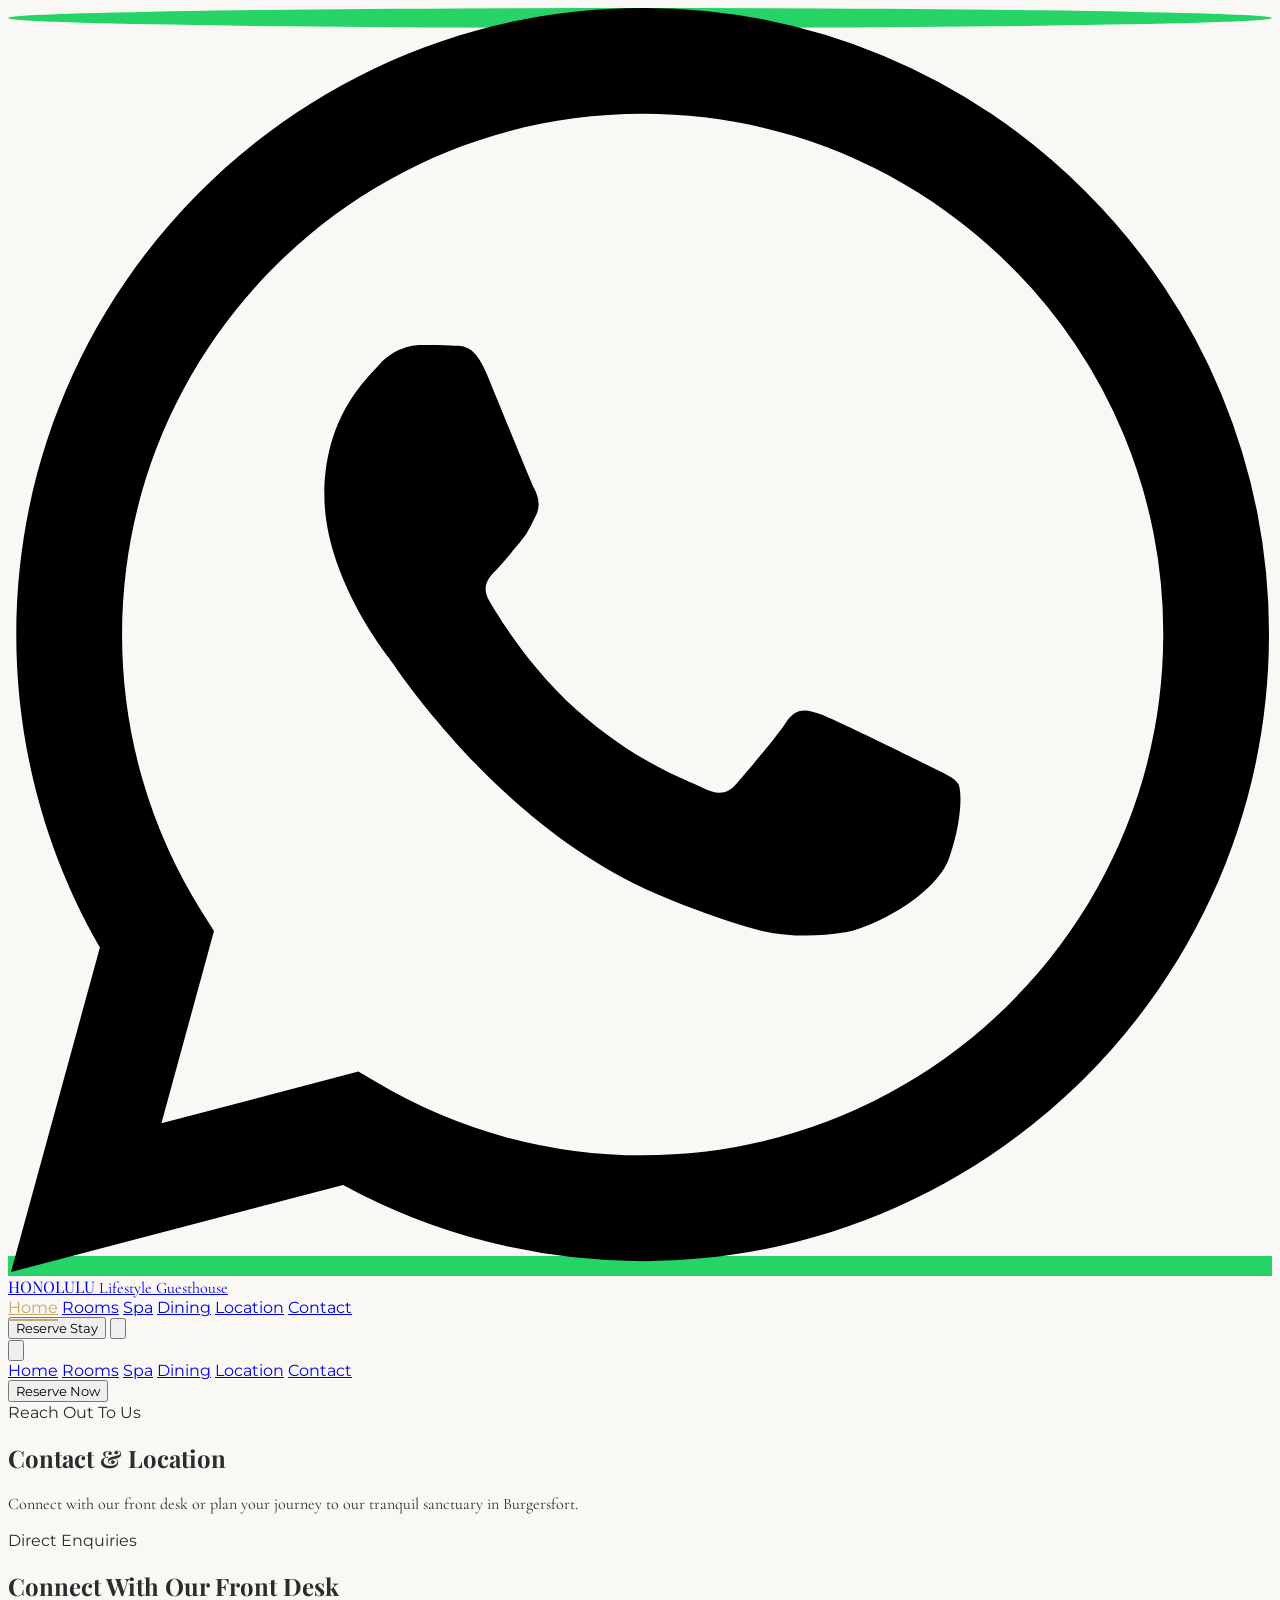
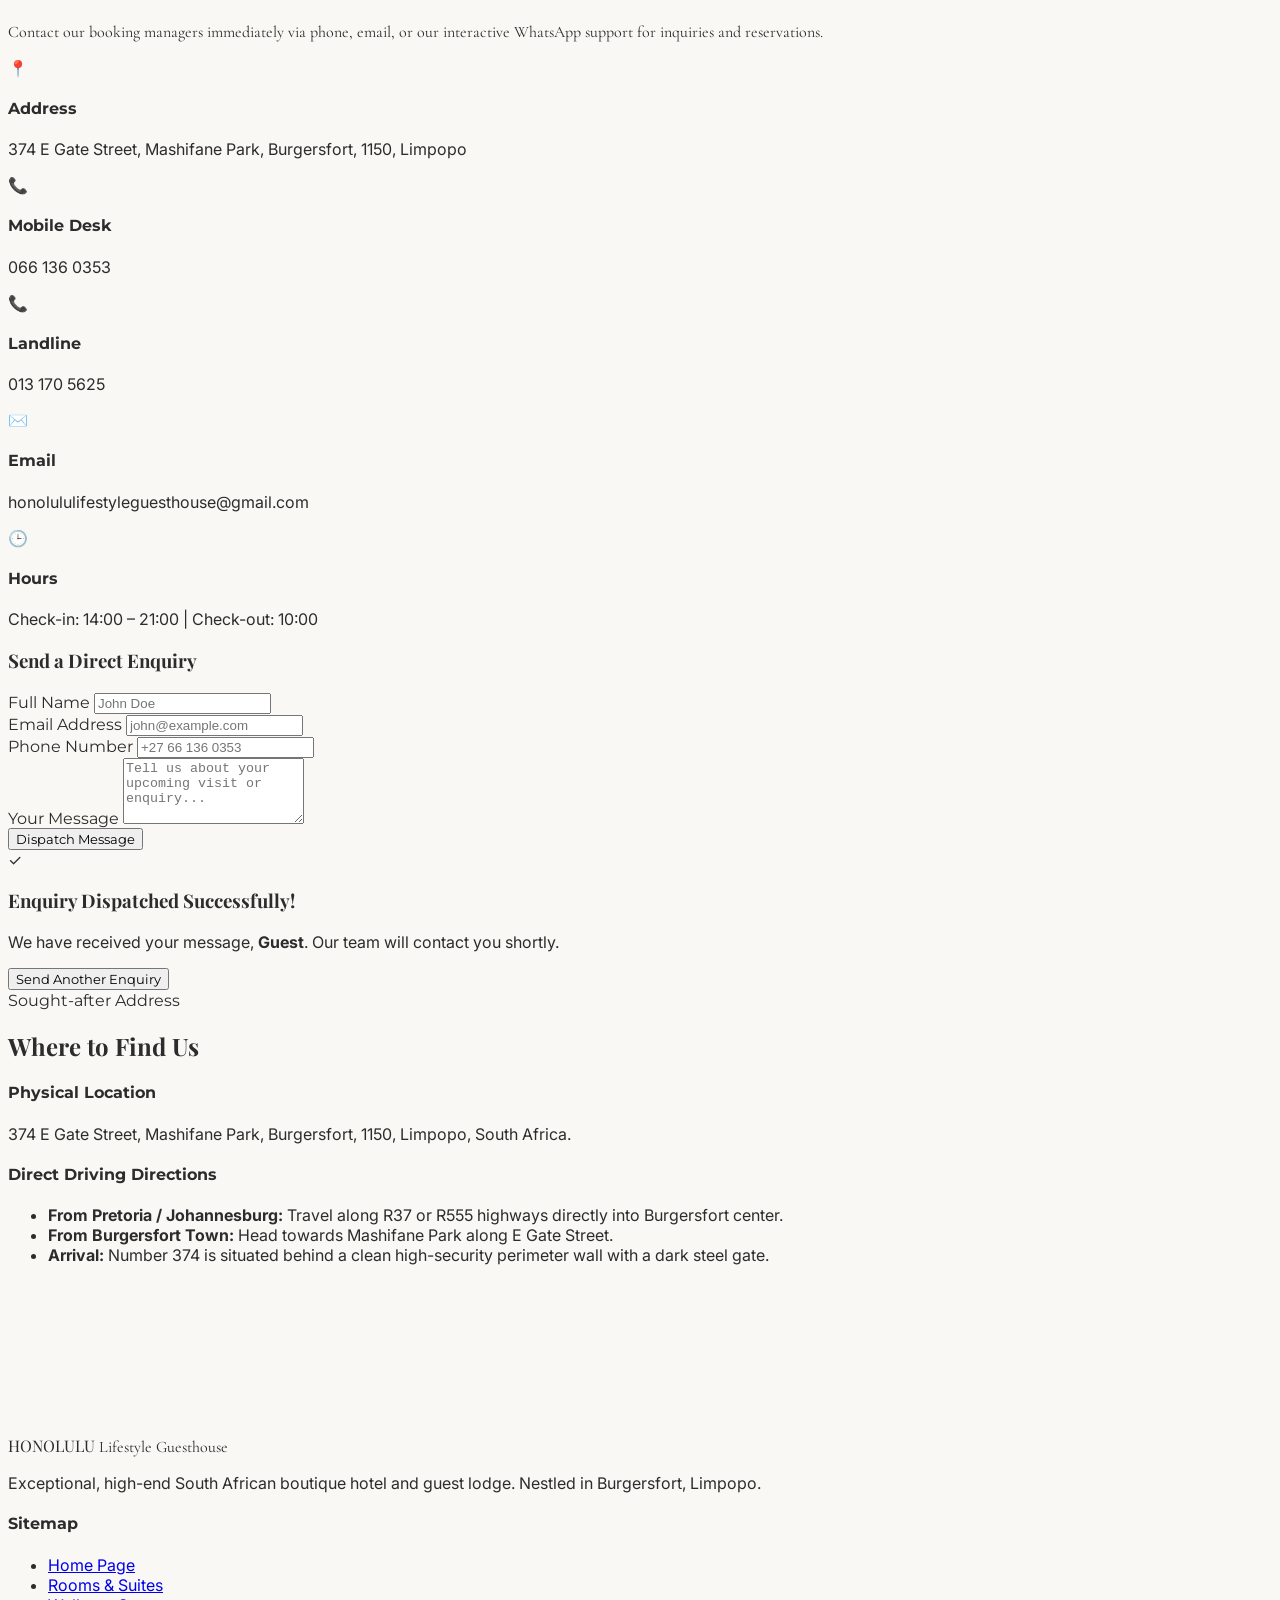
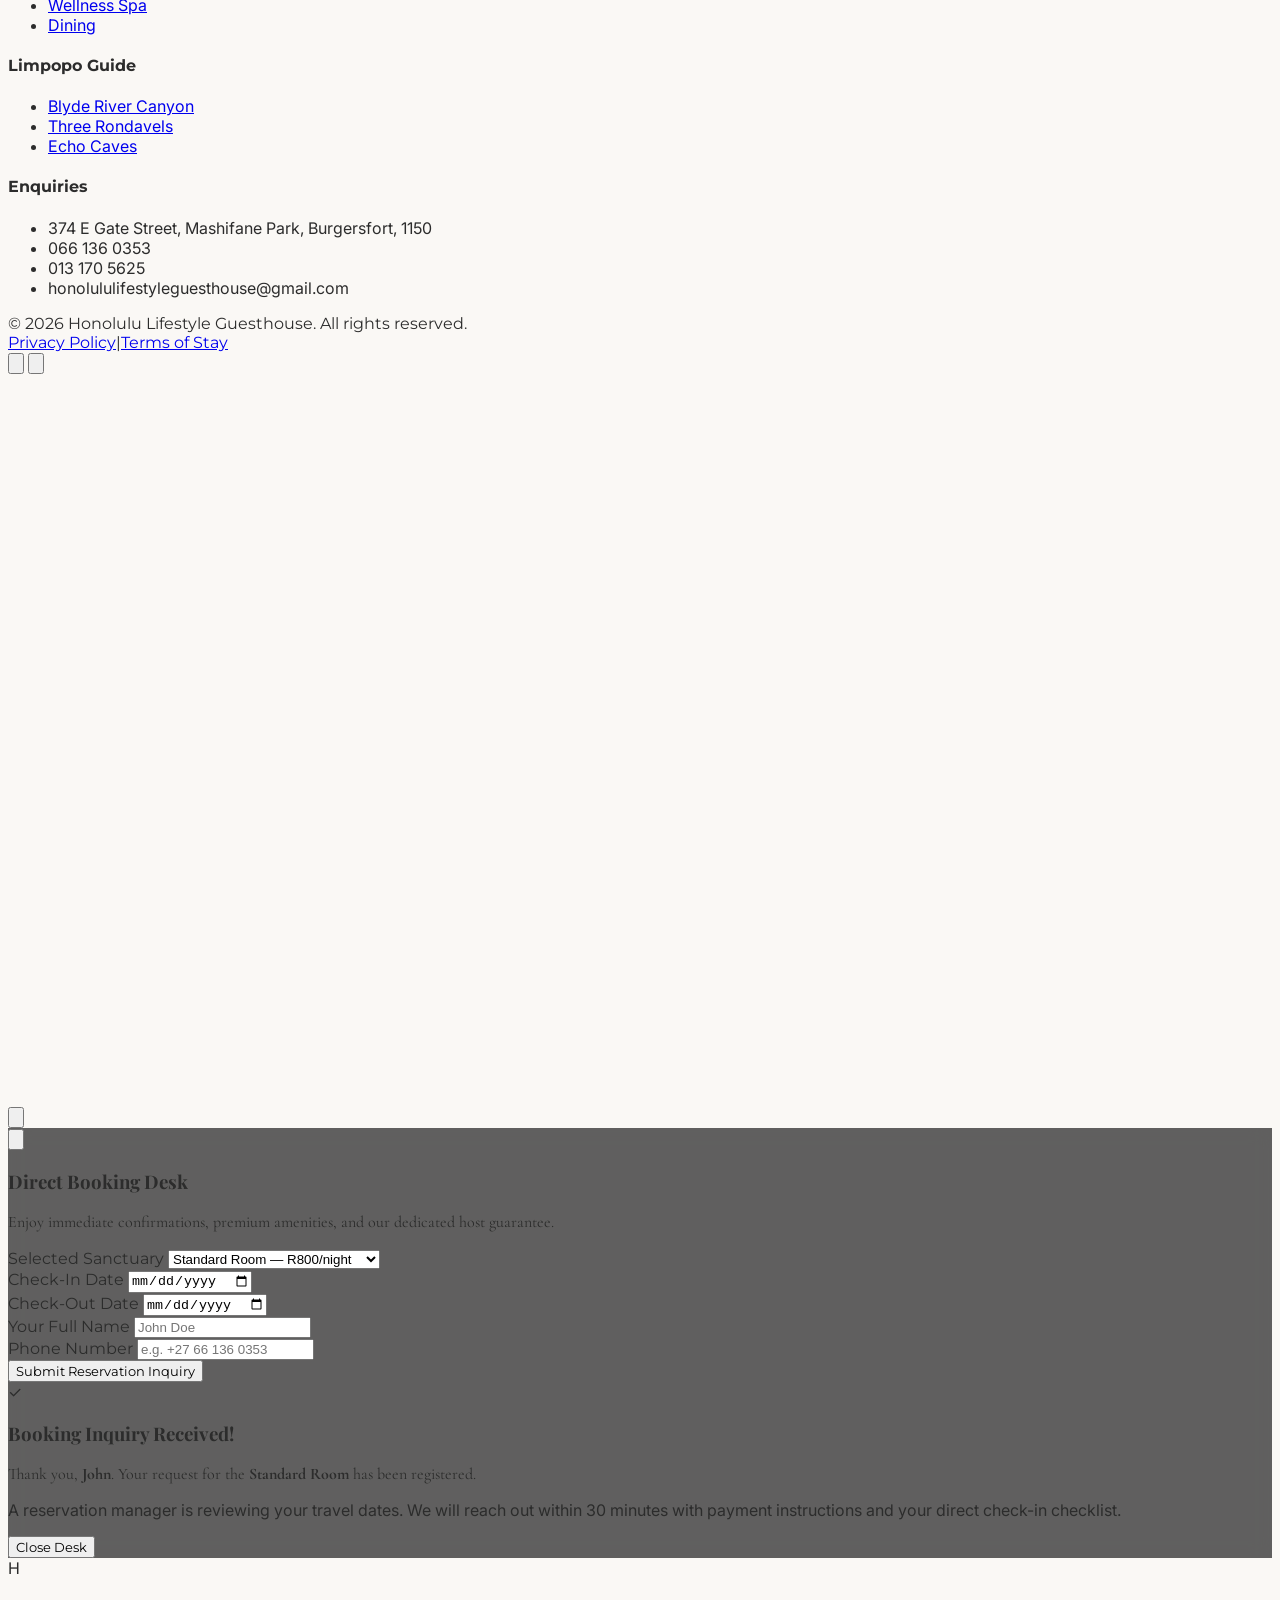
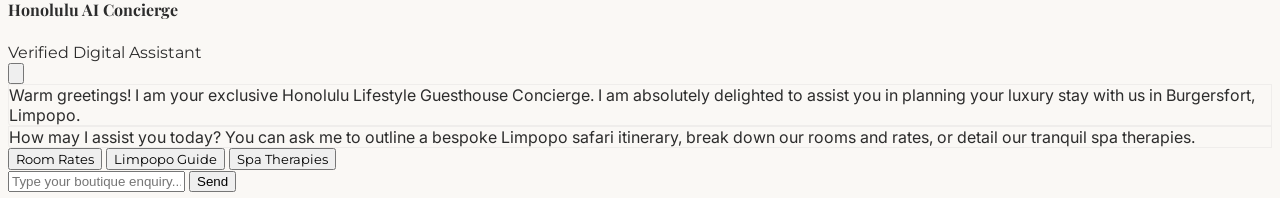
==== contact.html @ 2a1ee7f0 "Add files via upload" ====
<!DOCTYPE html>
<html lang="en" class="scroll-smooth">
<head>
  <meta charset="UTF-8" />
  <meta name="viewport" content="width=device-width, initial-scale=1.0" />
  <title>Contact & Location | Honolulu Lifestyle Guesthouse</title>
  <meta name="description" content="Contact Honolulu Lifestyle Guesthouse in Burgersfort, Limpopo. Find our physical address, driving directions, map, and contact details." />
  <script src="https://cdn.tailwindcss.com"></script>
  <script>
    tailwind.config = {
      theme: {
        extend: {
          fontFamily: {
            playfair: ['"Playfair Display"', 'serif'],
            cormorant: ['"Cormorant Garamond"', 'serif'],
            sans: ['"Inter"', 'sans-serif'],
            montserrat: ['"Montserrat"', 'sans-serif'],
          }
        }
      }
    }
  </script>
  <link rel="stylesheet" href="styles.css" />
</head>
<body class="bg-[#FAF8F5] text-[#2C2C2C] antialiased font-sans">

  <!-- Floating WhatsApp -->
  <div class="fixed bottom-6 right-6 z-40 flex flex-col space-y-3">
    <a href="https://wa.me/27661360353?text=Hello,%20I'm%20interested%20in%20booking%20a%20stay%20at%20Honolulu%20Lifestyle%20Guesthouse."
       target="_blank" rel="noopener noreferrer"
       class="whatsapp-float flex items-center justify-center w-14 h-14 text-white rounded-full shadow-lg transition-transform hover:scale-110 active:scale-95 bg-[#25D366]"
       title="WhatsApp Support">
      <svg class="w-7 h-7 fill-current text-white" viewBox="0 0 24 24">
        <path d="M17.472 14.382c-.297-.149-1.758-.867-2.03-.967-.273-.099-.471-.148-.67.15-.197.297-.767.966-.94 1.164-.173.199-.347.223-.644.075-.297-.15-1.255-.463-2.39-1.475-.883-.788-1.48-1.761-1.653-2.059-.173-.297-.018-.458.13-.606.134-.133.298-.347.446-.52.149-.174.198-.298.298-.497.099-.198.05-.371-.025-.52-.075-.149-.669-1.612-.916-2.207-.242-.579-.487-.5-.669-.51-.173-.008-.371-.01-.57-.01-.198 0-.52.074-.792.372-.272.297-1.04 1.016-1.04 2.479 0 1.462 1.065 2.875 1.213 3.074.149.198 2.096 3.2 5.077 4.487.709.306 1.262.489 1.694.625.712.227 1.36.195 1.871.118.571-.085 1.758-.719 2.006-1.413.248-.694.248-1.289.173-1.413-.074-.124-.272-.198-.57-.347m-5.421 7.403h-.004a9.87 9.87 0 01-5.031-1.378l-.361-.214-3.741.982.998-3.648-.235-.374a9.86 9.86 0 01-1.51-5.26c.001-5.45 4.436-9.884 9.888-9.884 2.64 0 5.122 1.03 6.988 2.898a9.825 9.825 0 012.893 6.994c-.003 5.45-4.437 9.884-9.885 9.884m8.413-18.297A11.815 11.815 0 0012.05 0C5.495 0 .16 5.335.157 11.892c0 2.096.547 4.142 1.588 5.945L.057 24l6.305-1.654a11.882 11.882 0 005.683 1.448h.005c6.554 0 11.89-5.335 11.893-11.893a11.821 11.821 0 00-3.48-8.413z"/>
      </svg>
    </a>
  </div>

  <!-- HEADER -->
  <header class="fixed top-0 left-0 right-0 z-30 bg-white/90 backdrop-blur-md border-b border-gray-100 transition-all duration-300">
    <div class="max-w-7xl mx-auto px-6 h-20 flex items-center justify-between">
      <a href="index.html" class="flex flex-col items-start select-none">
        <span class="font-playfair text-xl md:text-2xl font-bold tracking-[0.18em] text-[#2C2C2C]">HONOLULU</span>
        <span class="font-cormorant text-[10px] tracking-[0.28em] uppercase text-[#C6A76C] font-semibold -mt-1">Lifestyle Guesthouse</span>
      </a>
      <nav class="hidden lg:flex items-center space-x-8 font-montserrat text-[11px] font-medium tracking-widest uppercase text-gray-500">
        <a href="index.html" class="nav-link">Home</a>
        <a href="rooms.html" class="nav-link">Rooms</a>
        <a href="spa.html" class="nav-link">Spa</a>
        <a href="dining.html" class="nav-link">Dining</a>
        <a href="location.html" class="nav-link">Location</a>
        <a href="contact.html" class="nav-link active">Contact</a>
      </nav>
      <div class="flex items-center space-x-4">
        <button onclick="triggerBooking()" class="hidden sm:inline-block bg-[#C6A76C] hover:bg-[#8B7C6E] text-white font-montserrat text-[10px] tracking-widest uppercase px-5 py-3 rounded-full transition-all duration-300 shadow-sm">
          Reserve Stay
        </button>
        <button id="mobile-menu-btn" class="lg:hidden p-2 text-gray-600 hover:text-[#C6A76C] transition-colors">
          <svg class="w-6 h-6" fill="none" stroke="currentColor" stroke-width="2" viewBox="0 0 24 24"><path d="M4 6h16M4 12h16m-7 6h7"></path></svg>
        </button>
      </div>
    </div>
  </header>

  <!-- MOBILE DRAWER -->
  <div id="mobile-menu-backdrop" class="fixed inset-0 z-40 bg-black/50 opacity-0 pointer-events-none transition-opacity duration-300"></div>
  <div id="mobile-menu-drawer" class="fixed top-0 right-0 bottom-0 z-50 w-72 bg-white shadow-2xl translate-x-full transition-transform duration-300 flex flex-col p-8">
    <button id="mobile-menu-close" class="self-end p-2 text-gray-400 hover:text-[#C6A76C] mb-8">
      <svg class="w-6 h-6" fill="none" stroke="currentColor" stroke-width="2" viewBox="0 0 24 24"><path d="M6 18L18 6M6 6l12 12"></path></svg>
    </button>
    <nav class="flex flex-col space-y-6 font-montserrat text-xs tracking-widest uppercase text-gray-600 mb-8">
      <a href="index.html" class="mobile-nav-link hover:text-[#C6A76C]">Home</a>
      <a href="rooms.html" class="mobile-nav-link hover:text-[#C6A76C]">Rooms</a>
      <a href="spa.html" class="mobile-nav-link hover:text-[#C6A76C]">Spa</a>
      <a href="dining.html" class="mobile-nav-link hover:text-[#C6A76C]">Dining</a>
      <a href="location.html" class="mobile-nav-link hover:text-[#C6A76C]">Location</a>
      <a href="contact.html" class="mobile-nav-link hover:text-[#C6A76C]">Contact</a>
    </nav>
    <button onclick="triggerBooking()" class="w-full bg-[#C6A76C] text-white py-3.5 rounded-full font-montserrat text-[10px] tracking-widest uppercase">
      Reserve Now
    </button>
  </div>

  <!-- HERO -->
  <section class="relative min-h-[50vh] flex items-center justify-center overflow-hidden bg-[#1F1F1F]">
    <div class="absolute inset-0 bg-black/40"></div>
    <div class="relative z-10 text-center text-white px-6 pt-20">
      <span class="block text-xs font-montserrat tracking-[0.4em] text-[#C6A76C] uppercase mb-4">Reach Out To Us</span>
      <h1 class="font-playfair text-4xl md:text-6xl font-bold mb-4">Contact & Location</h1>
      <p class="font-cormorant text-xl max-w-2xl mx-auto text-gray-200">Connect with our front desk or plan your journey to our tranquil sanctuary in Burgersfort.</p>
    </div>
  </section>

  <!-- CONTACT FORM -->
  <section id="contact" class="py-20 bg-white">
    <div class="max-w-7xl mx-auto px-6 grid grid-cols-1 lg:grid-cols-12 gap-16">
      <div class="lg:col-span-5 space-y-8">
        <div class="space-y-3">
          <span class="block text-xs font-montserrat tracking-[0.3em] text-[#C6A76C] uppercase font-semibold">Direct Enquiries</span>
          <h2 class="font-playfair text-3xl md:text-4xl text-[#2C2C2C] font-semibold">Connect With Our Front Desk</h2>
          <p class="font-cormorant text-[#8B7C6E] text-base leading-relaxed">Contact our booking managers immediately via phone, email, or our interactive WhatsApp support for inquiries and reservations.</p>
        </div>
        <div class="space-y-6 text-sm text-gray-600">
          <div class="flex items-start space-x-4">
            <div class="w-10 h-10 bg-[#FAF8F5] border border-gray-100 rounded-full flex items-center justify-center text-[#C6A76C] shrink-0 font-bold">📍</div>
            <div>
              <h4 class="font-montserrat text-xs font-semibold uppercase text-[#2C2C2C]">Address</h4>
              <p class="mt-1">374 E Gate Street, Mashifane Park, Burgersfort, 1150, Limpopo</p>
            </div>
          </div>
          <div class="flex items-start space-x-4">
            <div class="w-10 h-10 bg-[#FAF8F5] border border-gray-100 rounded-full flex items-center justify-center text-[#C6A76C] shrink-0 font-bold">📞</div>
            <div>
              <h4 class="font-montserrat text-xs font-semibold uppercase text-[#2C2C2C]">Mobile Desk</h4>
              <p class="mt-1">066 136 0353</p>
            </div>
          </div>
          <div class="flex items-start space-x-4">
            <div class="w-10 h-10 bg-[#FAF8F5] border border-gray-100 rounded-full flex items-center justify-center text-[#C6A76C] shrink-0 font-bold">📞</div>
            <div>
              <h4 class="font-montserrat text-xs font-semibold uppercase text-[#2C2C2C]">Landline</h4>
              <p class="mt-1">013 170 5625</p>
            </div>
          </div>
          <div class="flex items-start space-x-4">
            <div class="w-10 h-10 bg-[#FAF8F5] border border-gray-100 rounded-full flex items-center justify-center text-[#C6A76C] shrink-0 font-bold">✉️</div>
            <div>
              <h4 class="font-montserrat text-xs font-semibold uppercase text-[#2C2C2C]">Email</h4>
              <p class="mt-1">honolululifestyleguesthouse@gmail.com</p>
            </div>
          </div>
          <div class="flex items-start space-x-4">
            <div class="w-10 h-10 bg-[#FAF8F5] border border-gray-100 rounded-full flex items-center justify-center text-[#C6A76C] shrink-0 font-bold">🕒</div>
            <div>
              <h4 class="font-montserrat text-xs font-semibold uppercase text-[#2C2C2C]">Hours</h4>
              <p class="mt-1">Check-in: 14:00 – 21:00 | Check-out: 10:00</p>
            </div>
          </div>
        </div>
      </div>

      <!-- Enquiry Form -->
      <div class="lg:col-span-7 bg-[#FAF8F5] p-8 md:p-10 rounded-2xl border border-gray-100 shadow-sm">
        <div id="contact-form-fields">
          <form id="contact-form" class="space-y-6">
            <h3 class="font-playfair text-2xl text-[#2C2C2C] font-semibold mb-6">Send a Direct Enquiry</h3>
            <div class="grid grid-cols-1 md:grid-cols-2 gap-6">
              <div>
                <label class="block text-[10px] font-montserrat uppercase text-[#8B7C6E] mb-2">Full Name</label>
                <input id="contact-name" type="text" required class="w-full bg-white border border-gray-200 rounded-xl px-4 py-3 text-sm focus:outline-none focus:border-[#C6A76C]" placeholder="John Doe" />
              </div>
              <div>
                <label class="block text-[10px] font-montserrat uppercase text-[#8B7C6E] mb-2">Email Address</label>
                <input id="contact-email" type="email" required class="w-full bg-white border border-gray-200 rounded-xl px-4 py-3 text-sm focus:outline-none focus:border-[#C6A76C]" placeholder="john@example.com" />
              </div>
            </div>
            <div>
              <label class="block text-[10px] font-montserrat uppercase text-[#8B7C6E] mb-2">Phone Number</label>
              <input id="contact-phone" type="tel" required class="w-full bg-white border border-gray-200 rounded-xl px-4 py-3 text-sm focus:outline-none focus:border-[#C6A76C]" placeholder="+27 66 136 0353" />
            </div>
            <div>
              <label class="block text-[10px] font-montserrat uppercase text-[#8B7C6E] mb-2">Your Message</label>
              <textarea id="contact-msg" required rows="4" class="w-full bg-white border border-gray-200 rounded-xl p-4 text-sm focus:outline-none focus:border-[#C6A76C] resize-none" placeholder="Tell us about your upcoming visit or enquiry..."></textarea>
            </div>
            <button type="submit" class="w-full bg-[#2C2C2C] hover:bg-[#8B7C6E] text-white py-4 rounded-xl font-montserrat text-xs tracking-widest uppercase transition-all shadow-md">Dispatch Message</button>
          </form>
        </div>
        <div id="contact-success-screen" class="hidden text-center py-12 space-y-6">
          <div class="inline-flex items-center justify-center w-16 h-16 bg-[#6D8065]/10 text-[#6D8065] rounded-full text-2xl font-bold">&check;</div>
          <h3 class="font-playfair text-2xl font-semibold">Enquiry Dispatched Successfully!</h3>
          <p class="text-sm text-gray-500 max-w-sm mx-auto">We have received your message, <strong id="contact-success-name">Guest</strong>. Our team will contact you shortly.</p>
          <button id="contact-success-reset" class="bg-gray-100 hover:bg-gray-200 text-gray-700 px-6 py-2.5 rounded-full font-montserrat text-[10px] tracking-wider uppercase transition-colors">Send Another Enquiry</button>
        </div>
      </div>
    </div>
  </section>

  <!-- LOCATION MAP -->
  <section id="location" class="py-20 bg-[#FAF8F5] border-t border-gray-100">
    <div class="max-w-7xl mx-auto px-6">
      <div class="grid grid-cols-1 lg:grid-cols-12 gap-16 items-center">
        <div class="lg:col-span-5 space-y-8">
          <div class="space-y-3">
            <span class="block text-xs font-montserrat tracking-[0.3em] text-[#C6A76C] uppercase font-semibold">Sought-after Address</span>
            <h2 class="font-playfair text-3xl md:text-4xl text-[#2C2C2C] font-semibold">Where to Find Us</h2>
          </div>
          <div class="space-y-2">
            <h4 class="font-montserrat text-xs font-semibold uppercase tracking-wider text-[#2C2C2C]">Physical Location</h4>
            <p class="text-sm text-gray-600">374 E Gate Street, Mashifane Park, Burgersfort, 1150, Limpopo, South Africa.</p>
          </div>
          <div class="border-t border-gray-200 pt-6 space-y-4">
            <h4 class="font-montserrat text-xs font-semibold uppercase tracking-wider text-[#2C2C2C]">Direct Driving Directions</h4>
            <ul class="text-xs text-gray-600 space-y-3 list-disc pl-4">
              <li><strong>From Pretoria / Johannesburg:</strong> Travel along R37 or R555 highways directly into Burgersfort center.</li>
              <li><strong>From Burgersfort Town:</strong> Head towards Mashifane Park along E Gate Street.</li>
              <li><strong>Arrival:</strong> Number 374 is situated behind a clean high-security perimeter wall with a dark steel gate.</li>
            </ul>
          </div>
        </div>
        <div class="lg:col-span-7 h-[450px] rounded-2xl overflow-hidden shadow-sm border border-gray-100 bg-gray-50 map-container">
          <iframe title="Map Location" src="https://www.google.com/maps/embed?pb=!1m18!1m12!1m3!1d14552.880531548882!2d30.3129!3d-24.6738!2m3!1f0!2f0!3f0!3m2!1i1024!2i768!4f13.1!3m3!1m2!1s0x1ec227b686355bbf%3A0x868cbfa04533da80!2sMashifane%20Park%2C%20Burgersfort%2C%201150!5e0!3m2!1sen!2sza!4v1714041000000!5m2!1sen!2sza" width="100%" height="100%" style="border:0;" allowfullscreen="" loading="lazy"></iframe>
        </div>
      </div>
    </div>
  </section>

  <!-- FOOTER -->
  <footer class="bg-[#1F1F1F] text-[#FAF8F5] pt-20 pb-10 border-t border-white/5">
    <div class="max-w-7xl mx-auto px-6 grid grid-cols-1 md:grid-cols-4 gap-12 border-b border-white/5 pb-16">
      <div class="space-y-6">
        <div class="flex flex-col">
          <span class="font-playfair text-2xl font-bold tracking-[0.15em] text-white">HONOLULU</span>
          <span class="font-cormorant text-xs tracking-[0.3em] uppercase text-[#C6A76C] font-semibold -mt-1">Lifestyle Guesthouse</span>
        </div>
        <p class="text-xs text-gray-400 leading-relaxed max-w-xs">Exceptional, high-end South African boutique hotel and guest lodge. Nestled in Burgersfort, Limpopo.</p>
      </div>
      <div>
        <h4 class="font-montserrat text-xs font-semibold uppercase tracking-widest text-[#C6A76C] mb-4">Sitemap</h4>
        <ul class="text-xs text-gray-400 space-y-2.5">
          <li><a href="index.html" class="hover:text-[#C6A76C]">Home Page</a></li>
          <li><a href="rooms.html" class="hover:text-[#C6A76C]">Rooms & Suites</a></li>
          <li><a href="spa.html" class="hover:text-[#C6A76C]">Wellness Spa</a></li>
          <li><a href="dining.html" class="hover:text-[#C6A76C]">Dining</a></li>
        </ul>
      </div>
      <div>
        <h4 class="font-montserrat text-xs font-semibold uppercase tracking-widest text-[#C6A76C] mb-4">Limpopo Guide</h4>
        <ul class="text-xs text-gray-400 space-y-2.5">
          <li><a href="location.html" class="hover:text-[#C6A76C]">Blyde River Canyon</a></li>
          <li><a href="location.html" class="hover:text-[#C6A76C]">Three Rondavels</a></li>
          <li><a href="location.html" class="hover:text-[#C6A76C]">Echo Caves</a></li>
        </ul>
      </div>
      <div>
        <h4 class="font-montserrat text-xs font-semibold uppercase tracking-widest text-[#C6A76C] mb-4">Enquiries</h4>
        <ul class="text-xs text-gray-400 space-y-2.5">
          <li>374 E Gate Street, Mashifane Park, Burgersfort, 1150</li>
          <li>066 136 0353</li>
          <li>013 170 5625</li>
          <li>honolululifestyleguesthouse@gmail.com</li>
        </ul>
      </div>
    </div>
    <div class="max-w-7xl mx-auto px-6 pt-8 flex flex-col md:flex-row items-center justify-between text-[10px] text-gray-500 uppercase font-montserrat">
      <div>&copy; 2026 Honolulu Lifestyle Guesthouse. All rights reserved.</div>
      <div class="flex space-x-6">
        <a href="index.html#home">Privacy Policy</a><span>|</span><a href="index.html#home">Terms of Stay</a>
      </div>
    </div>
  </footer>

  <!-- ===== MODALS (identical) ===== -->
  <!-- Lightbox -->
  <div id="lightbox" class="fixed inset-0 z-50 bg-[#2C2C2C]/95 backdrop-blur-md flex items-center justify-center p-4 opacity-0 pointer-events-none transition-opacity duration-300">
    <button id="lightbox-close" class="absolute top-6 right-6 p-2 text-white/75 hover:text-white transition-colors">
      <svg class="w-6 h-6" fill="none" stroke="currentColor" stroke-width="2" viewBox="0 0 24 24"><path d="M6 18L18 6M6 6l12 12"></path></svg>
    </button>
    <button id="lightbox-prev" class="absolute left-6 p-3 rounded-full bg-white/5 border border-white/10 text-white hover:bg-white/15 transition-all hidden md:flex">
      <svg class="w-5 h-5" fill="none" stroke="currentColor" stroke-width="2.5" viewBox="0 0 24 24"><path d="M15 19l-7-7 7-7"></path></svg>
    </button>
    <div class="max-w-4xl w-full flex flex-col items-center space-y-4" onclick="event.stopPropagation()">
      <div class="relative aspect-16/9 md:aspect-4/3 w-full bg-black/40 rounded-xl overflow-hidden border border-white/5 shadow-2xl">
        <img id="lightbox-img" src="" alt="" class="w-full h-full object-contain" />
      </div>
      <div class="text-center text-white max-w-xl px-4">
        <span id="lightbox-cat" class="inline-block text-[10px] font-montserrat tracking-widest text-[#C6A76C] uppercase mb-1"></span>
        <h4 id="lightbox-title" class="font-playfair text-xl font-bold"></h4>
        <p id="lightbox-desc" class="text-sm text-gray-300 font-cormorant italic mt-1.5"></p>
      </div>
    </div>
    <button id="lightbox-next" class="absolute right-6 p-3 rounded-full bg-white/5 border border-white/10 text-white hover:bg-white/15 transition-all hidden md:flex">
      <svg class="w-5 h-5" fill="none" stroke="currentColor" stroke-width="2.5" viewBox="0 0 24 24"><path d="M9 5l7 7-7 7"></path></svg>
    </button>
  </div>

  <!-- Booking Modal -->
  <div id="booking-modal" class="fixed inset-0 z-50 modal-backdrop flex items-center justify-center p-4 opacity-0 pointer-events-none transition-opacity duration-300">
    <div class="bg-white rounded-2xl w-full max-w-lg overflow-hidden shadow-2xl border border-gray-100 relative animate-scale-in" onclick="event.stopPropagation()">
      <button id="booking-modal-close" class="absolute top-4 right-4 p-2 text-gray-400 hover:text-[#C6A76C] transition-colors">
        <svg class="w-5 h-5" fill="none" stroke="currentColor" stroke-width="2" viewBox="0 0 24 24"><path d="M6 18L18 6M6 6l12 12"></path></svg>
      </button>

      <div id="booking-form-screen" class="p-8">
        <h3 class="font-playfair text-2xl font-bold mb-1 text-[#2C2C2C]">Direct Booking Desk</h3>
        <p class="font-cormorant text-gray-500 text-base mb-6">Enjoy immediate confirmations, premium amenities, and our dedicated host guarantee.</p>
        <form id="booking-form" class="space-y-4">
          <div>
            <label class="block text-[10px] font-montserrat uppercase text-[#8B7C6E] mb-1">Selected Sanctuary</label>
            <select id="booking-room-select" required class="w-full bg-[#FAF8F5] border border-gray-200 rounded-xl px-4 py-3 text-sm focus:outline-none focus:border-[#C6A76C]">
              <option value="standard">Standard Room — R800/night</option>
              <option value="deluxe">Deluxe Room — R950/night</option>
              <option value="executive">Executive Room — R1289/night</option>
              <option value="twin">Twin Room — R1300/night</option>
              <option value="family">Family Room — R1450/night</option>
            </select>
          </div>
          <div class="grid grid-cols-2 gap-4">
            <div>
              <label class="block text-[10px] font-montserrat uppercase text-[#8B7C6E] mb-1">Check-In Date</label>
              <input type="date" required class="w-full bg-[#FAF8F5] border border-gray-200 rounded-xl px-4 py-3 text-sm focus:outline-none" />
            </div>
            <div>
              <label class="block text-[10px] font-montserrat uppercase text-[#8B7C6E] mb-1">Check-Out Date</label>
              <input type="date" required class="w-full bg-[#FAF8F5] border border-gray-200 rounded-xl px-4 py-3 text-sm focus:outline-none" />
            </div>
          </div>
          <div class="grid grid-cols-2 gap-4">
            <div>
              <label class="block text-[10px] font-montserrat uppercase text-[#8B7C6E] mb-1">Your Full Name</label>
              <input id="booking-name" type="text" required placeholder="John Doe" class="w-full bg-[#FAF8F5] border border-gray-200 rounded-xl px-4 py-3 text-sm focus:outline-none" />
            </div>
            <div>
              <label class="block text-[10px] font-montserrat uppercase text-[#8B7C6E] mb-1">Phone Number</label>
              <input id="booking-phone" type="tel" required placeholder="e.g. +27 66 136 0353" class="w-full bg-[#FAF8F5] border border-gray-200 rounded-xl px-4 py-3 text-sm" />
            </div>
          </div>
          <button type="submit" class="w-full bg-[#C6A76C] hover:bg-[#8B7C6E] text-white py-4 rounded-xl font-montserrat text-xs tracking-widest uppercase transition-all shadow-md">Submit Reservation Inquiry</button>
        </form>
      </div>

      <div id="booking-success-screen" class="hidden p-8 text-center space-y-6 py-12">
        <div class="inline-flex items-center justify-center w-16 h-16 bg-[#6D8065]/10 text-[#6D8065] rounded-full text-2xl font-bold">&check;</div>
        <div>
          <h3 class="font-playfair text-2xl font-bold">Booking Inquiry Received!</h3>
          <p class="font-cormorant text-[#8B7C6E] text-base mt-2">Thank you, <strong id="success-guest-name">John</strong>. Your request for the <strong id="success-room-name">Standard Room</strong> has been registered.</p>
        </div>
        <p class="text-xs text-gray-500 max-w-sm mx-auto">A reservation manager is reviewing your travel dates. We will reach out within 30 minutes with payment instructions and your direct check-in checklist.</p>
        <button id="booking-success-reset" class="bg-gray-100 hover:bg-gray-200 text-gray-700 px-6 py-2.5 rounded-full font-montserrat text-[10px] tracking-wider uppercase">Close Desk</button>
      </div>
    </div>
  </div>

  <!-- AI Concierge Drawer -->
  <div id="concierge-backdrop" class="fixed inset-0 z-40 bg-black/50 opacity-0 pointer-events-none transition-opacity duration-300"></div>
  <div id="concierge-drawer" class="fixed top-0 right-0 bottom-0 z-50 w-full max-w-md bg-white shadow-2xl translate-x-full transition-transform duration-300 flex flex-col justify-between">
    <div class="p-6 border-b border-gray-100 flex items-center justify-between bg-[#1F1F1F] text-white">
      <div class="flex items-center space-x-3">
        <div class="w-10 h-10 bg-[#C6A76C] text-white rounded-full flex items-center justify-center text-xs font-bold">H</div>
        <div>
          <h4 class="font-playfair text-sm font-bold">Honolulu AI Concierge</h4>
          <span class="block text-[9px] font-montserrat text-[#C6A76C] uppercase tracking-wider">Verified Digital Assistant</span>
        </div>
      </div>
      <button id="concierge-close" class="text-white/70 hover:text-white p-1">
        <svg class="w-6 h-6" fill="none" stroke="currentColor" stroke-width="2" viewBox="0 0 24 24"><path d="M6 18L18 6M6 6l12 12"></path></svg>
      </button>
    </div>

    <div id="concierge-chat-logs" class="flex-1 p-6 overflow-y-auto space-y-4 bg-gray-50/50">
      <div class="flex justify-start">
        <div class="chat-bubble-assistant max-w-[85%] text-xs p-3.5 rounded-2xl shadow-sm">
          Warm greetings! I am your exclusive Honolulu Lifestyle Guesthouse Concierge. I am absolutely delighted to assist you in planning your luxury stay with us in Burgersfort, Limpopo.
        </div>
      </div>
      <div class="flex justify-start">
        <div class="chat-bubble-assistant max-w-[85%] text-xs p-3.5 rounded-2xl shadow-sm">
          How may I assist you today? You can ask me to outline a bespoke Limpopo safari itinerary, break down our rooms and rates, or detail our tranquil spa therapies.
        </div>
      </div>
    </div>

    <div class="p-4 border-t border-gray-100 bg-white flex flex-wrap gap-2">
      <button class="concierge-action-chip text-[9px] font-montserrat tracking-wider uppercase border border-gray-200 text-gray-500 hover:border-[#C6A76C] px-3 py-1.5 rounded-full" data-query-text="What are your room rates and types?">Room Rates</button>
      <button class="concierge-action-chip text-[9px] font-montserrat tracking-wider uppercase border border-gray-200 text-gray-500 hover:border-[#C6A76C] px-3 py-1.5 rounded-full" data-query-text="Tell me about Blyde River Canyon and local safari attractions">Limpopo Guide</button>
      <button class="concierge-action-chip text-[9px] font-montserrat tracking-wider uppercase border border-gray-200 text-gray-500 hover:border-[#C6A76C] px-3 py-1.5 rounded-full" data-query-text="What therapeutic wellness treatments are offered in the spa?">Spa Therapies</button>
    </div>

    <div class="p-4 border-t border-gray-100 bg-white flex items-center space-x-3">
      <input id="concierge-input" type="text" placeholder="Type your boutique enquiry..." class="flex-1 bg-[#FAF8F5] border border-gray-200 rounded-xl px-4 py-3 text-xs focus:outline-none focus:border-[#C6A76C]" />
      <button id="concierge-send" class="bg-[#2C2C2C] text-white px-4 py-3 rounded-xl hover:bg-[#C6A76C] transition-colors text-xs font-semibold">Send</button>
    </div>
  </div>

  <script src="script.js"></script>
</body>
</html>
---- styles.css ----
/* ==========================================================================
   HONOLULU BOUTIQUE HOTEL - UNIFIED STYLESHEET
   Merged from both designs – retains first site's gold/cream palette.
   ========================================================================== */

/* Import Google Fonts */
@import url('https://fonts.googleapis.com/css2?family=Cormorant+Garamond:ital,wght@0,300;0,400;0,500;0,600;0,700;1,400&family=Inter:wght@300;400;500;600;700&family=Montserrat:wght@400;500;600;700&family=Playfair+Display:ital,wght@0,400;0,500;0,600;0,700;1,400&display=swap');

/* Design Tokens */
:root {
  --primary-gold: #C6A76C;
  --primary-gold-hover: #B39257;
  --secondary-earth: #8B7C6E;
  --dark-luxury: #1F1F1F;
  --dark-charcoal: #2C2C2C;
  --light-cream: #FAF8F5;
  --white-pure: #FFFFFF;
  --green-sage: #6D8065;
  --green-sage-light: rgba(109, 128, 101, 0.1);
  --border-subtle: rgba(44, 44, 44, 0.08);
  --shadow-sm: 0 2px 8px rgba(0, 0, 0, 0.04);
  --shadow-md: 0 4px 20px rgba(0, 0, 0, 0.08);
  --shadow-lg: 0 10px 30px rgba(0, 0, 0, 0.12);
  --font-display: 'Playfair Display', serif;
  --font-serif: 'Cormorant Garamond', serif;
  --font-sans: 'Inter', sans-serif;
  --font-accent: 'Montserrat', sans-serif;
}

/* Base */
html {
  scroll-behavior: smooth;
  scroll-padding-top: 80px;
  -webkit-text-size-adjust: 100%;
}

body {
  font-family: var(--font-sans);
  background-color: var(--light-cream);
  color: var(--dark-charcoal);
  overflow-x: hidden;
}

/* Custom Scrollbar */
::-webkit-scrollbar { width: 10px; }
::-webkit-scrollbar-track { background: var(--light-cream); }
::-webkit-scrollbar-thumb { background: var(--secondary-earth); border-radius: 5px; }
::-webkit-scrollbar-thumb:hover { background: var(--primary-gold); }

/* Typography Helpers */
.font-playfair { font-family: var(--font-display); }
.font-cormorant { font-family: var(--font-serif); }
.font-inter { font-family: var(--font-sans); }
.font-montserrat { font-family: var(--font-accent); }

/* Animations */
@keyframes fadeInUp {
  from { opacity: 0; transform: translateY(30px); }
  to { opacity: 1; transform: translateY(0); }
}
@keyframes fadeIn {
  from { opacity: 0; }
  to { opacity: 1; }
}
@keyframes scaleIn {
  from { transform: scale(0.95); opacity: 0; }
  to { transform: scale(1); opacity: 1; }
}
@keyframes ripple {
  0% { transform: scale(0.8); opacity: 0.5; }
  50% { opacity: 0.3; }
  100% { transform: scale(2.2); opacity: 0; }
}

.animate-fade-in-up { animation: fadeInUp 0.8s cubic-bezier(0.16, 1, 0.3, 1) forwards; }
.animate-fade-in { animation: fadeIn 0.4s ease-out forwards; }
.animate-scale-in { animation: scaleIn 0.5s cubic-bezier(0.16, 1, 0.3, 1) forwards; }

.text-shadow-premium { text-shadow: 0 4px 12px rgba(0,0,0,0.15); }
.text-shadow-subtle { text-shadow: 0 2px 4px rgba(0,0,0,0.2); }

/* Buttons */
.btn-gold {
  background-color: var(--primary-gold);
  color: var(--white-pure);
  transition: all 0.3s cubic-bezier(0.16, 1, 0.3, 1);
}
.btn-gold:hover {
  background-color: var(--secondary-earth);
  transform: translateY(-2px);
  box-shadow: var(--shadow-md);
}

.btn-outline {
  background-color: rgba(255, 255, 255, 0.1);
  border: 1px solid rgba(255, 255, 255, 0.2);
  color: var(--white-pure);
  transition: all 0.3s cubic-bezier(0.16, 1, 0.3, 1);
  backdrop-filter: blur(8px);
}
.btn-outline:hover {
  background-color: rgba(255, 255, 255, 0.2);
  transform: translateY(-2px);
}

/* Navigation link highlight */
.nav-link {
  position: relative;
  transition: color 0.3s ease;
}
.nav-link::after {
  content: '';
  position: absolute;
  bottom: -4px;
  left: 0;
  width: 0;
  height: 2px;
  background-color: var(--primary-gold);
  transition: width 0.3s cubic-bezier(0.16, 1, 0.3, 1);
}
.nav-link:hover::after,
.nav-link.active::after {
  width: 100%;
}
.nav-link.active {
  color: var(--primary-gold) !important;
}

/* Aspect ratios */
.aspect-4\/3 { aspect-ratio: 4 / 3; }
.aspect-3\/4 { aspect-ratio: 3 / 4; }
.aspect-square { aspect-ratio: 1 / 1; }
.aspect-16\/9 { aspect-ratio: 16 / 9; }

/* Modal backdrop */
.modal-backdrop {
  background-color: rgba(44, 44, 44, 0.75);
  backdrop-filter: blur(10px);
  transition: opacity 0.3s ease;
}

/* Chat bubbles */
.chat-bubble-user {
  background-color: var(--primary-gold);
  color: var(--white-pure);
  border-bottom-right-radius: 4px;
}
.chat-bubble-assistant {
  background-color: var(--light-cream);
  color: var(--dark-charcoal);
  border-bottom-left-radius: 4px;
  border: 1px solid rgba(44, 44, 44, 0.05);
}

/* Map */
.map-container iframe {
  filter: grayscale(15%) contrast(105%);
}

/* Gallery hover */
.gallery-card-vignette {
  background: linear-gradient(to top, rgba(44, 44, 44, 0.95) 0%, rgba(44, 44, 44, 0.4) 60%, transparent 100%);
}

/* WhatsApp float */
.whatsapp-float {
  background-color: #25D366;
  position: relative;
}
.whatsapp-float::before {
  content: '';
  position: absolute;
  width: 100%;
  height: 100%;
  background-color: #25D366;
  border-radius: 50%;
  z-index: -1;
  animation: ripple 2s infinite ease-out;
}

/* ====== ADDED FROM REDESIGN ====== */

/* Hero Slideshow Section Fix */
.hero-slideshow {
  position: absolute;
  top: 0;
  left: 0;
  width: 100%;
  height: 100%;
  overflow: hidden;
  z-index: 0;
}

.hero-slideshow .slide {
  position: absolute;
  inset: 0;
  width: 100%;
  height: 100%;
  background-size: cover;
  background-position: center;
  background-repeat: no-repeat;
  opacity: 0;
  transition: opacity 1.2s ease-in-out;
  z-index: 1;
}

.hero-slideshow .slide.active {
  opacity: 1;
  z-index: 2;
}

/* Booking Bar */
.booking-bar-wrapper {
  position: relative;
  z-index: 10;
}
.booking-bar {
  display: grid;
  gap: 1rem;
}
.booking-field label {
  font-size: 0.7rem;
  text-transform: uppercase;
  letter-spacing: 1px;
  color: var(--text-muted);
  margin-bottom: 0.25rem;
}
.booking-field input,
.booking-field select {
  border: none;
  background: transparent;
  font-family: var(--font-sans);
  font-size: 0.9rem;
  font-weight: 600;
  outline: none;
  color: var(--dark-charcoal);
  width: 100%;
}

/* Responsive overrides for booking bar */
@media (max-width: 768px) {
  .booking-bar {
    grid-template-columns: 1fr;
  }
  .booking-field {
    border-bottom: 1px solid var(--border-subtle);
    padding-bottom: 0.75rem;
  }
  .booking-field:last-child {
    border-bottom: none;
  }
}

/* Hero Slideshow */
.hero-slideshow .slide {
  position: absolute;
  inset: 0;
  background-size: cover;
  background-position: center;
  opacity: 0;
  transition: opacity 1.8s ease-in-out;
  z-index: 0;
}

.hero-slideshow .slide.active {
  opacity: 1;
  z-index: 1;
}
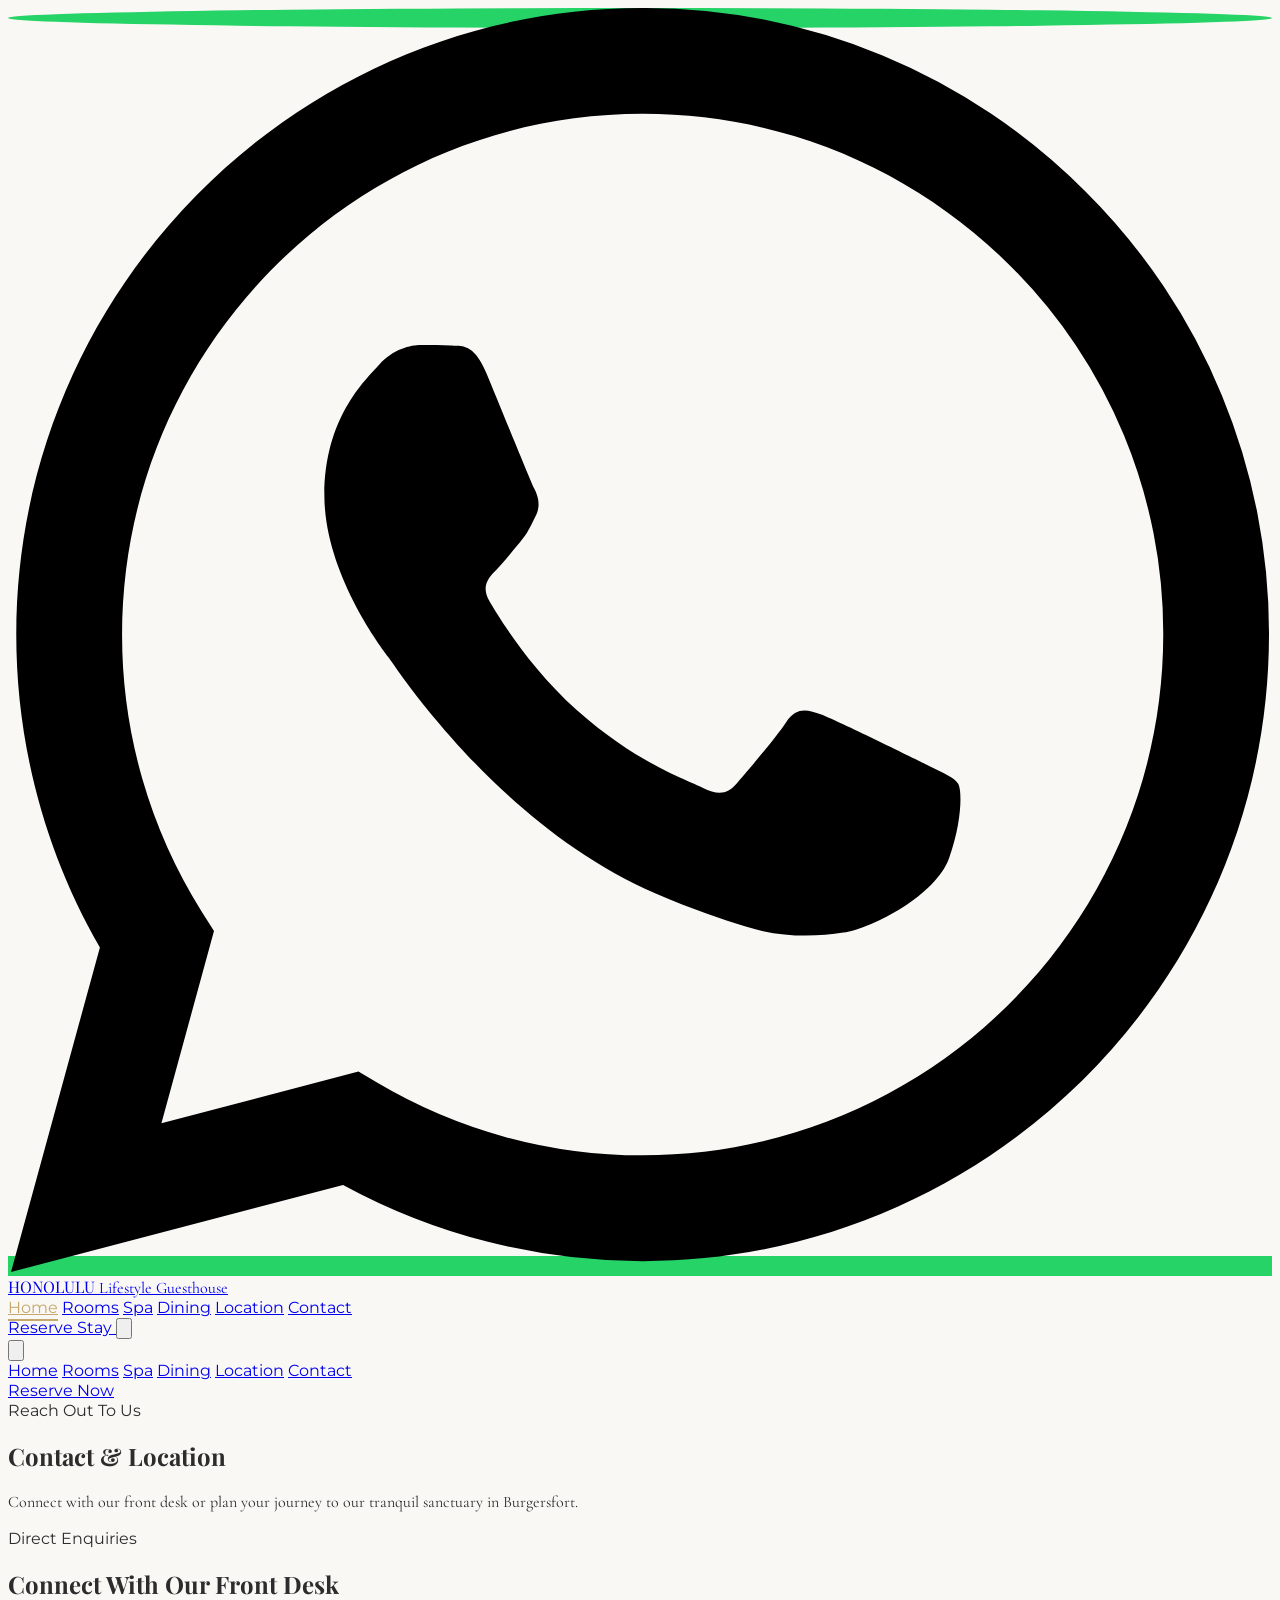
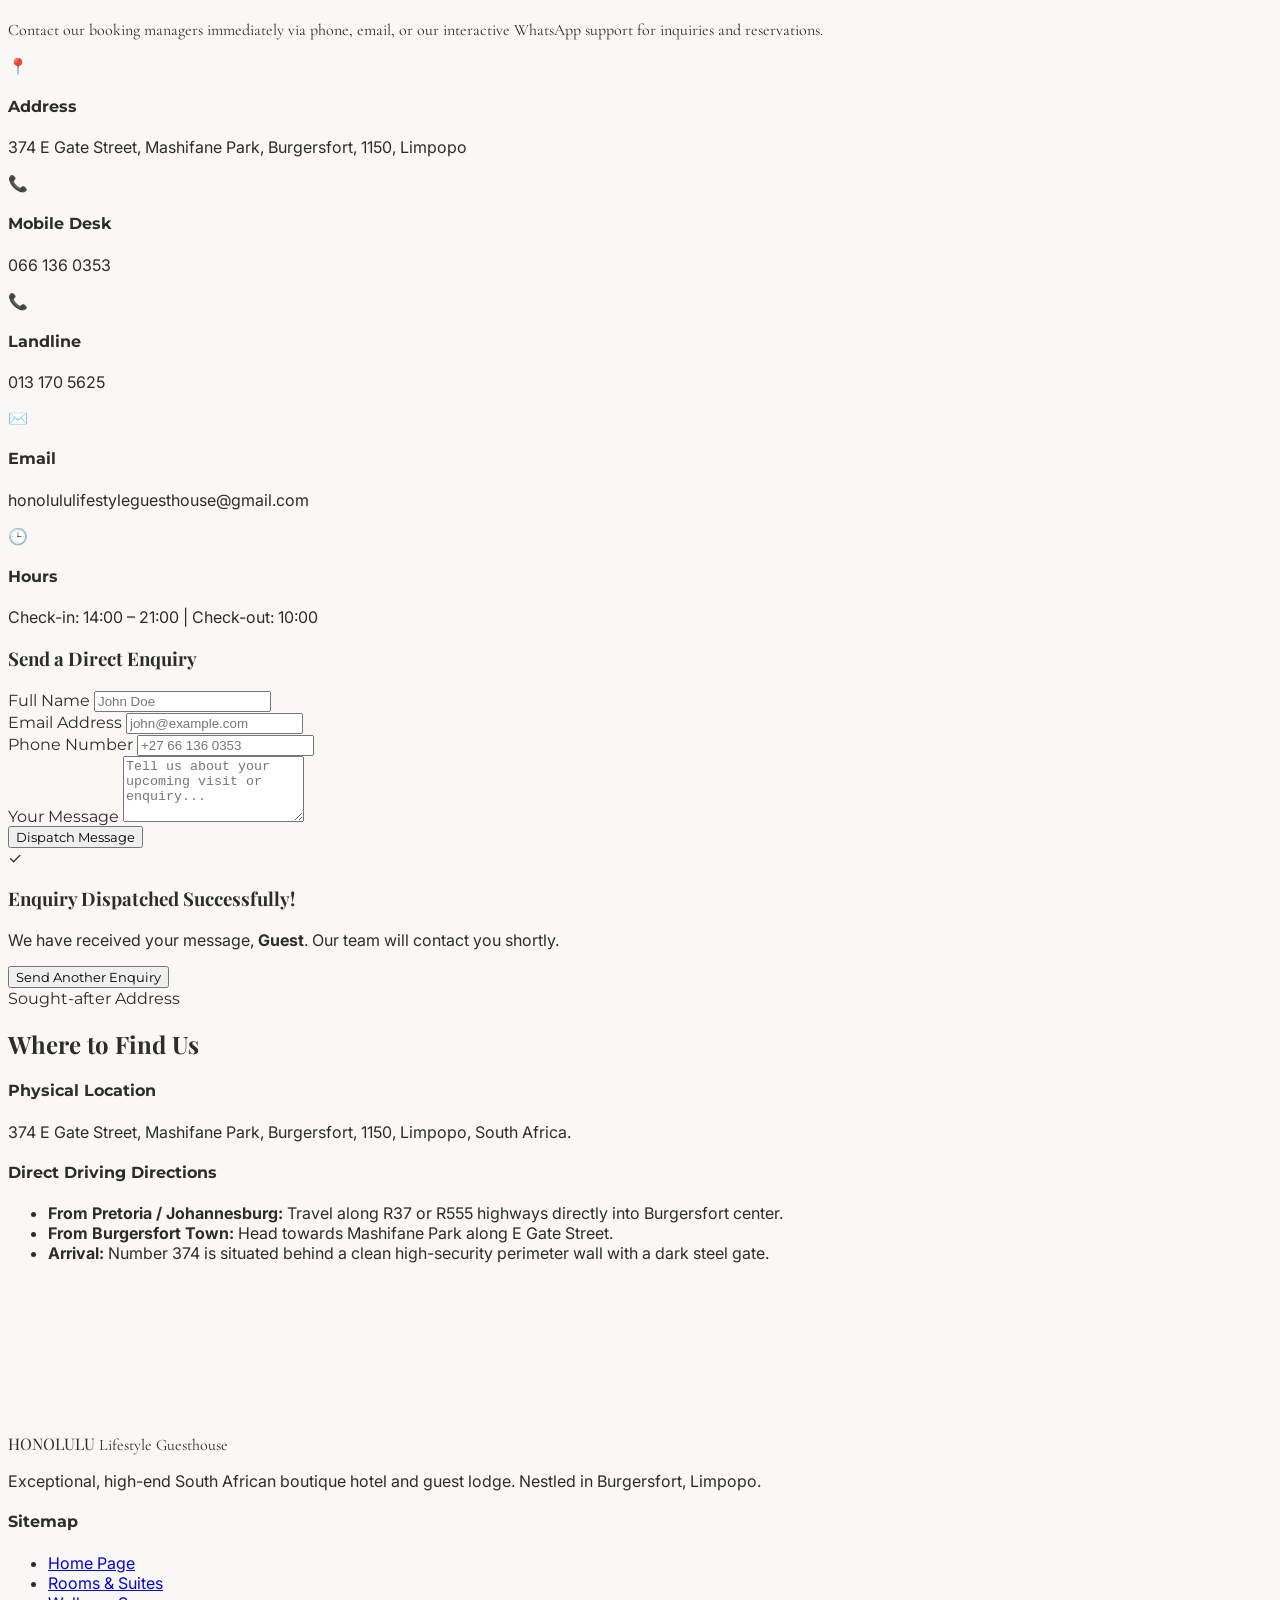
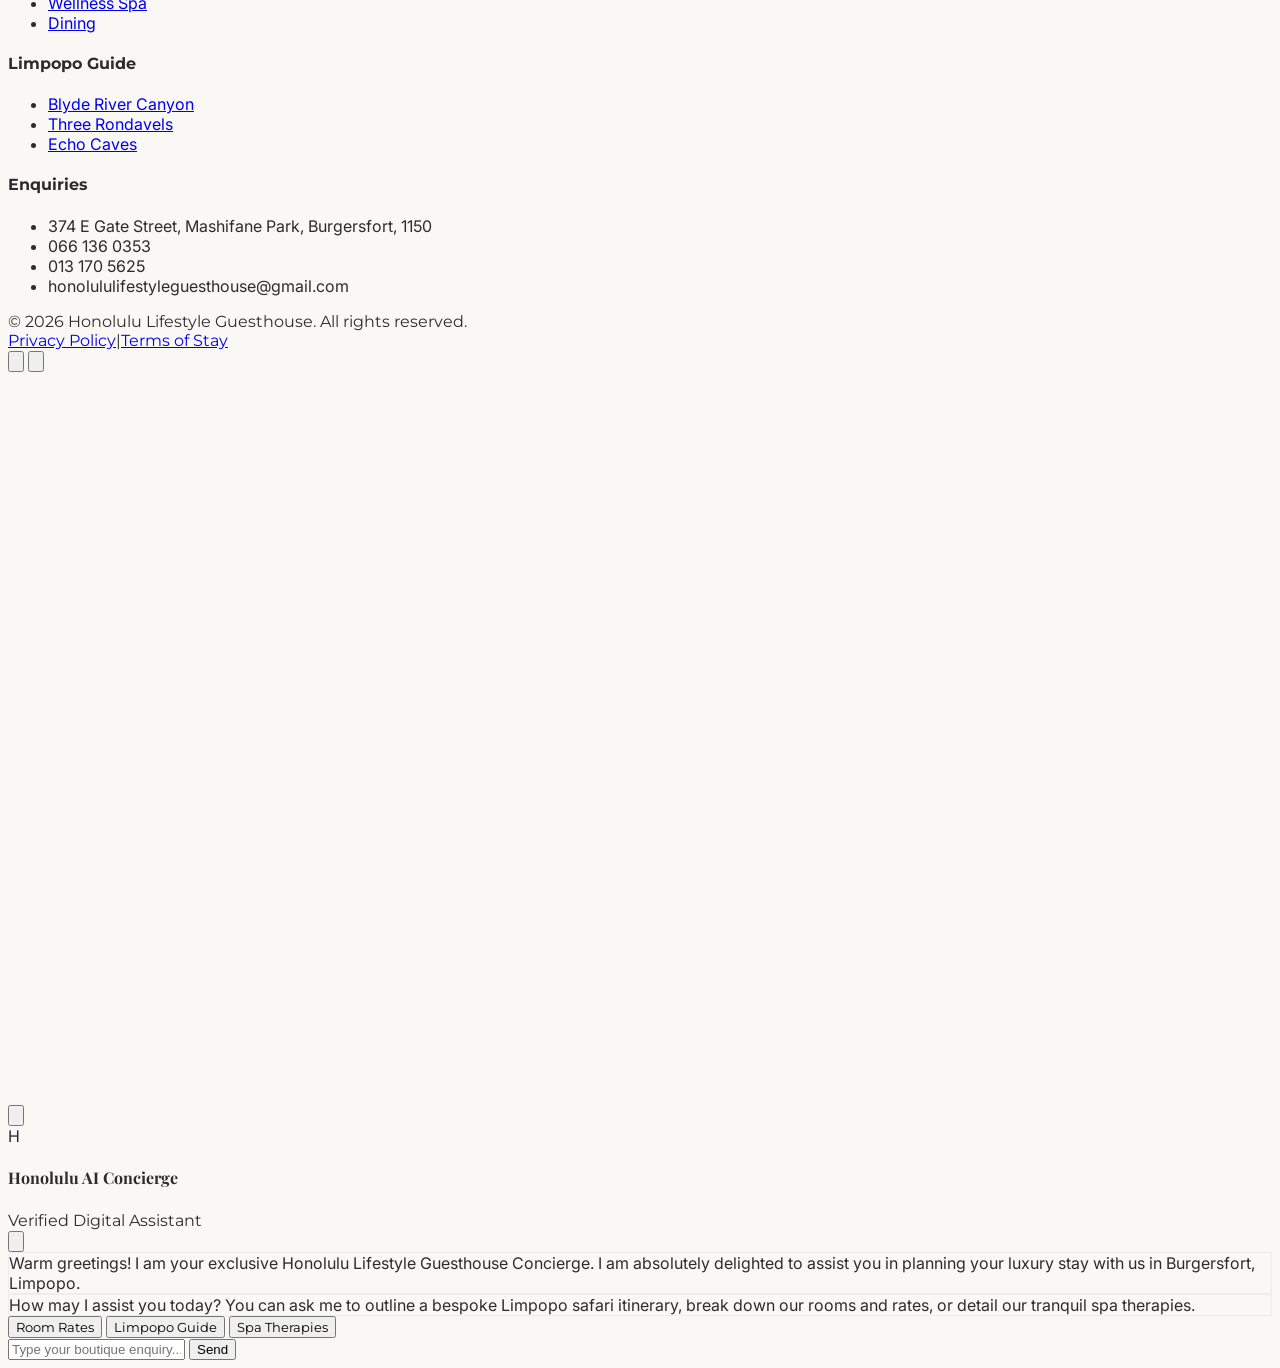
==== commit 847d88dc: "Update contact.html" ====
--- a/contact.html
+++ b/contact.html
@@ -52,9 +52,12 @@
         <a href="contact.html" class="nav-link active">Contact</a>
       </nav>
       <div class="flex items-center space-x-4">
-        <button onclick="triggerBooking()" class="hidden sm:inline-block bg-[#C6A76C] hover:bg-[#8B7C6E] text-white font-montserrat text-[10px] tracking-widest uppercase px-5 py-3 rounded-full transition-all duration-300 shadow-sm">
+        <a href="https://www.booking.com/hotel/za/honolulu-lifestyle-guest-lodge.html?chal_t=1787037359055&force_referer=https%3A%2F%2Fwww.google.com%2F"
+           target="_blank"
+           rel="noopener noreferrer"
+           class="hidden sm:inline-block bg-[#C6A76C] hover:bg-[#8B7C6E] text-white font-montserrat text-[10px] tracking-widest uppercase px-5 py-3 rounded-full transition-all duration-300 shadow-sm">
           Reserve Stay
-        </button>
+        </a>
         <button id="mobile-menu-btn" class="lg:hidden p-2 text-gray-600 hover:text-[#C6A76C] transition-colors">
           <svg class="w-6 h-6" fill="none" stroke="currentColor" stroke-width="2" viewBox="0 0 24 24"><path d="M4 6h16M4 12h16m-7 6h7"></path></svg>
         </button>
@@ -76,9 +79,12 @@
       <a href="location.html" class="mobile-nav-link hover:text-[#C6A76C]">Location</a>
       <a href="contact.html" class="mobile-nav-link hover:text-[#C6A76C]">Contact</a>
     </nav>
-    <button onclick="triggerBooking()" class="w-full bg-[#C6A76C] text-white py-3.5 rounded-full font-montserrat text-[10px] tracking-widest uppercase">
+    <a href="https://www.booking.com/hotel/za/honolulu-lifestyle-guest-lodge.html?chal_t=1787037359055&force_referer=https%3A%2F%2Fwww.google.com%2F"
+       target="_blank"
+       rel="noopener noreferrer"
+       class="w-full bg-[#C6A76C] text-white py-3.5 rounded-full font-montserrat text-[10px] tracking-widest uppercase text-center block">
       Reserve Now
-    </button>
+    </a>
   </div>
 
   <!-- HERO -->
@@ -249,8 +255,7 @@
     </div>
   </footer>
 
-  <!-- ===== MODALS (identical) ===== -->
-  <!-- Lightbox -->
+  <!-- LIGHTBOX -->
   <div id="lightbox" class="fixed inset-0 z-50 bg-[#2C2C2C]/95 backdrop-blur-md flex items-center justify-center p-4 opacity-0 pointer-events-none transition-opacity duration-300">
     <button id="lightbox-close" class="absolute top-6 right-6 p-2 text-white/75 hover:text-white transition-colors">
       <svg class="w-6 h-6" fill="none" stroke="currentColor" stroke-width="2" viewBox="0 0 24 24"><path d="M6 18L18 6M6 6l12 12"></path></svg>
@@ -273,63 +278,6 @@
     </button>
   </div>
 
-  <!-- Booking Modal -->
-  <div id="booking-modal" class="fixed inset-0 z-50 modal-backdrop flex items-center justify-center p-4 opacity-0 pointer-events-none transition-opacity duration-300">
-    <div class="bg-white rounded-2xl w-full max-w-lg overflow-hidden shadow-2xl border border-gray-100 relative animate-scale-in" onclick="event.stopPropagation()">
-      <button id="booking-modal-close" class="absolute top-4 right-4 p-2 text-gray-400 hover:text-[#C6A76C] transition-colors">
-        <svg class="w-5 h-5" fill="none" stroke="currentColor" stroke-width="2" viewBox="0 0 24 24"><path d="M6 18L18 6M6 6l12 12"></path></svg>
-      </button>
-
-      <div id="booking-form-screen" class="p-8">
-        <h3 class="font-playfair text-2xl font-bold mb-1 text-[#2C2C2C]">Direct Booking Desk</h3>
-        <p class="font-cormorant text-gray-500 text-base mb-6">Enjoy immediate confirmations, premium amenities, and our dedicated host guarantee.</p>
-        <form id="booking-form" class="space-y-4">
-          <div>
-            <label class="block text-[10px] font-montserrat uppercase text-[#8B7C6E] mb-1">Selected Sanctuary</label>
-            <select id="booking-room-select" required class="w-full bg-[#FAF8F5] border border-gray-200 rounded-xl px-4 py-3 text-sm focus:outline-none focus:border-[#C6A76C]">
-              <option value="standard">Standard Room — R800/night</option>
-              <option value="deluxe">Deluxe Room — R950/night</option>
-              <option value="executive">Executive Room — R1289/night</option>
-              <option value="twin">Twin Room — R1300/night</option>
-              <option value="family">Family Room — R1450/night</option>
-            </select>
-          </div>
-          <div class="grid grid-cols-2 gap-4">
-            <div>
-              <label class="block text-[10px] font-montserrat uppercase text-[#8B7C6E] mb-1">Check-In Date</label>
-              <input type="date" required class="w-full bg-[#FAF8F5] border border-gray-200 rounded-xl px-4 py-3 text-sm focus:outline-none" />
-            </div>
-            <div>
-              <label class="block text-[10px] font-montserrat uppercase text-[#8B7C6E] mb-1">Check-Out Date</label>
-              <input type="date" required class="w-full bg-[#FAF8F5] border border-gray-200 rounded-xl px-4 py-3 text-sm focus:outline-none" />
-            </div>
-          </div>
-          <div class="grid grid-cols-2 gap-4">
-            <div>
-              <label class="block text-[10px] font-montserrat uppercase text-[#8B7C6E] mb-1">Your Full Name</label>
-              <input id="booking-name" type="text" required placeholder="John Doe" class="w-full bg-[#FAF8F5] border border-gray-200 rounded-xl px-4 py-3 text-sm focus:outline-none" />
-            </div>
-            <div>
-              <label class="block text-[10px] font-montserrat uppercase text-[#8B7C6E] mb-1">Phone Number</label>
-              <input id="booking-phone" type="tel" required placeholder="e.g. +27 66 136 0353" class="w-full bg-[#FAF8F5] border border-gray-200 rounded-xl px-4 py-3 text-sm" />
-            </div>
-          </div>
-          <button type="submit" class="w-full bg-[#C6A76C] hover:bg-[#8B7C6E] text-white py-4 rounded-xl font-montserrat text-xs tracking-widest uppercase transition-all shadow-md">Submit Reservation Inquiry</button>
-        </form>
-      </div>
-
-      <div id="booking-success-screen" class="hidden p-8 text-center space-y-6 py-12">
-        <div class="inline-flex items-center justify-center w-16 h-16 bg-[#6D8065]/10 text-[#6D8065] rounded-full text-2xl font-bold">&check;</div>
-        <div>
-          <h3 class="font-playfair text-2xl font-bold">Booking Inquiry Received!</h3>
-          <p class="font-cormorant text-[#8B7C6E] text-base mt-2">Thank you, <strong id="success-guest-name">John</strong>. Your request for the <strong id="success-room-name">Standard Room</strong> has been registered.</p>
-        </div>
-        <p class="text-xs text-gray-500 max-w-sm mx-auto">A reservation manager is reviewing your travel dates. We will reach out within 30 minutes with payment instructions and your direct check-in checklist.</p>
-        <button id="booking-success-reset" class="bg-gray-100 hover:bg-gray-200 text-gray-700 px-6 py-2.5 rounded-full font-montserrat text-[10px] tracking-wider uppercase">Close Desk</button>
-      </div>
-    </div>
-  </div>
-
   <!-- AI Concierge Drawer -->
   <div id="concierge-backdrop" class="fixed inset-0 z-40 bg-black/50 opacity-0 pointer-events-none transition-opacity duration-300"></div>
   <div id="concierge-drawer" class="fixed top-0 right-0 bottom-0 z-50 w-full max-w-md bg-white shadow-2xl translate-x-full transition-transform duration-300 flex flex-col justify-between">
@@ -373,4 +321,4 @@
 
   <script src="script.js"></script>
 </body>
-</html>+</html>
